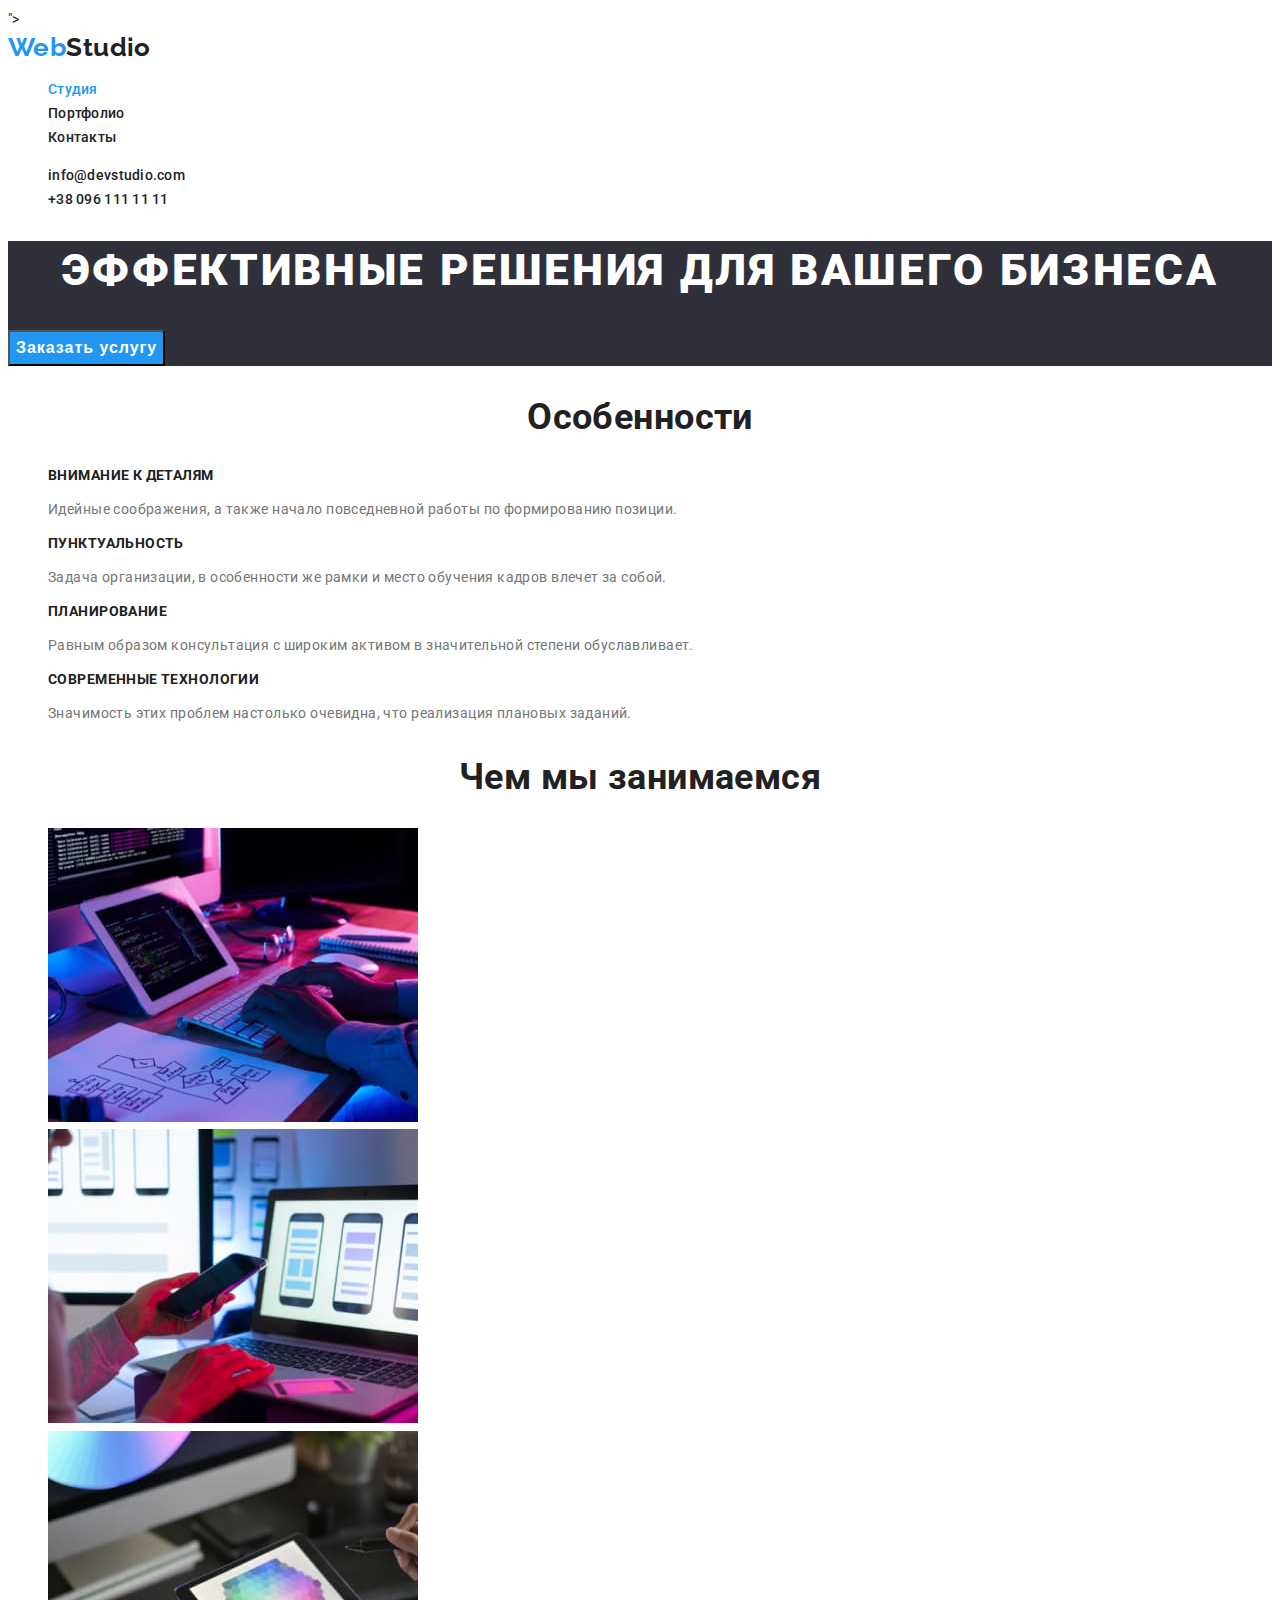
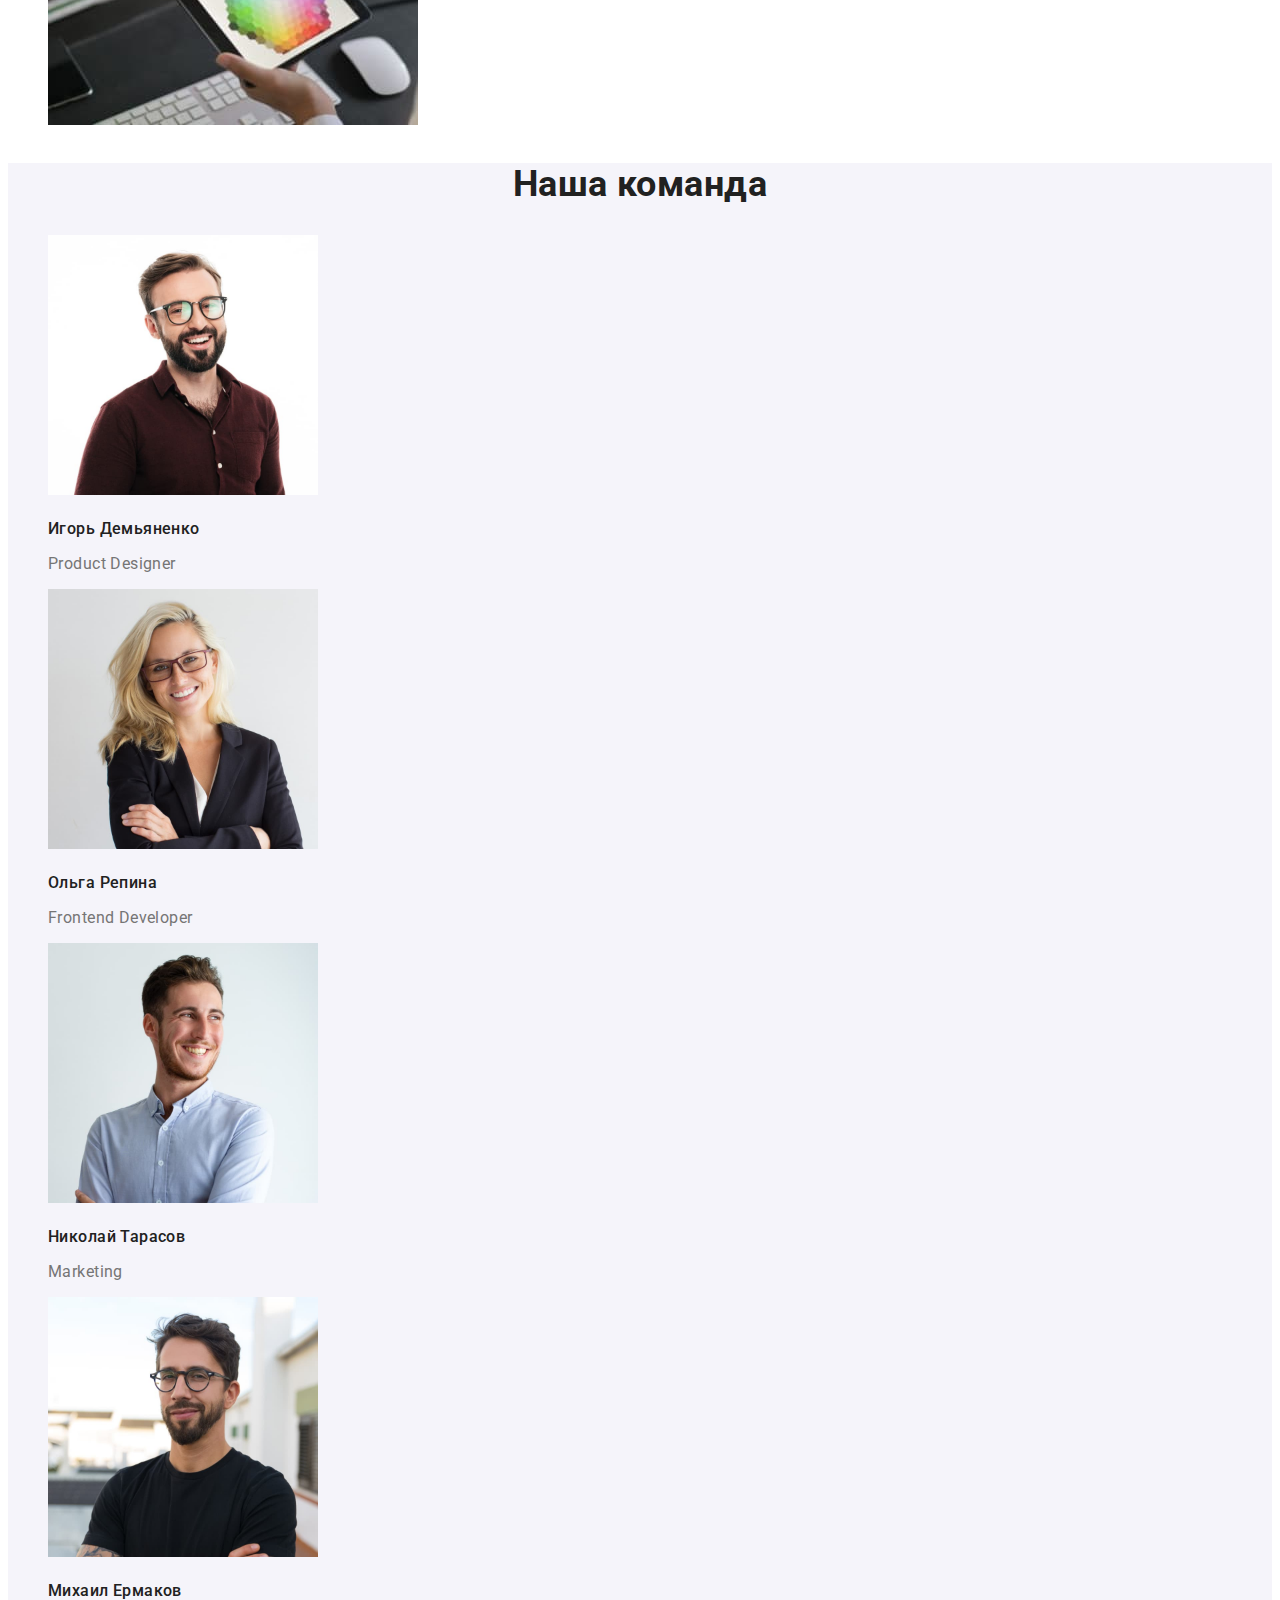
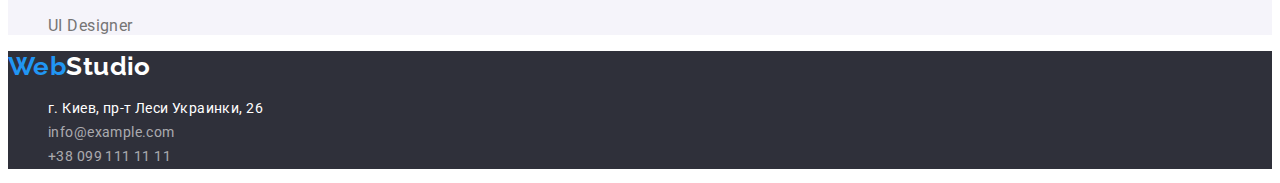
==== index.html @ adc43808 "Create index.html" ====
<!DOCTYPE html>
<html lang="ru">

<head>
    <meta charset="UTF-8">
    <meta http-equiv="X-UA-Compatible" content="IE=edge">
    <meta name="viewport" content="width=device-width, initial-scale=1.0">
    <title>Студия</title>
    <link rel="preconnect" href="https://fonts.gstatic.com">
    <link
        href="https://fonts.googleapis.com/css2?family=Raleway:wght@700&family=Roboto:wght@400;500;700;900&display=swap"
        rel="stylesheet">
    <link rel="stylesheet" href="https://cdnjs.cloudflare.com/ajax/libs/modern-normalize/1.0.0/modern-normalize.min.css" integrity="sha512-ISS7cAi1PEhQ8jnbJpJZMd29NlhNj4AWYyLOSp2CE/CsHxTCu+r+t0D2yoJudVrd0/8fTVPUVDzY5Tvli75u/g==" crossorigin="anonymous" />">
    <link rel="stylesheet" href="./css/styles.css">
</head>

<body>
    <!--Заголовок-->
    <!--Верхняя линия-->
    <header class="header">
        <nav class="navigation">
            <a class="logo-link" href="./index.html">
                <span class="logo-first-link">Web</span>Studio 
            </a>

            <ul class="menu list" >
                <li class="menu-item">
                    <a class="menu-link current" href="index.html">Студия</a>
                </li>
                <li class="menu-item">
                    <a class="menu-link" href="portfolio.html">Портфолио</a>
                </li>
                <li class="menu-item">
                    <a class="menu-link" href="">Контакты</a>
                </li>
            </ul>
        </nav>

        <ul class="list">
            <li class="contact-item">
                <a class="link" href="mailto:info@devstudio.com">info@devstudio.com</a>
            </li>
            <li class="contact-item">
                <a class="link" href="tel:+380961111111">+38 096 111 11 11</a>
            </li>
        </ul>
    </header>
    <!--Навигация сайта-->
    <main>
        <!--Герой-->
        <section class="hero">
            <h1 class="main-title">Эффективные решения для вашего бизнеса</h1>
            <button class="modal-btn" type="button">Заказать услугу</button>
        </section>

        <!--Особенности-->
        <section class="about">
            <h2 class="hide-title">Особенности</h2>
            <ul class="list">
                <li class="about-item">
                    <h3 class="about-title">Внимание к деталям</h3>
                    <p class="about-description">
                        Идейные соображения, а также начало повседневной работы по формированию позиции.
                    </p>
                </li>
                <li class="about-item">
                    <h3 class="about-title">Пунктуальность</h3>
                    <p class="about-description">
                        Задача организации, в особенности же рамки и место обучения кадров влечет за собой.
                    </p>
                </li>
                <li class="about-item">
                    <h3 class="about-title">Планирование</h3>
                    <p class="about-description">
                        Равным образом консультация с широким активом в значительной степени обуславливает.
                    </p>
                </li>
                <li class="about-item">
                    <h3 class="about-title">Современные технологии</h3>
                    <p class="about-description">
                        Значимость этих проблем настолько очевидна, что реализация плановых заданий.
                    </p>
                </li>
            </ul>
        </section>
        <!--Деятельность-->
        <section class="work">
            <h2 class="work-title">Чем мы занимаемся</h2>
            <ul class="list">
                <li class="work-item"><img class="work-item-img" src="./images/action1.jpg" alt="руки человека пишут код на квавиатури" width="370"
                        height="294"></li>
                <li class="work-item"><img class="work-item-img" src="./images/action2.jpg" alt="рука женщины держит телефон" width="370" height="294"></li>
                <li class="work-item"><img class="work-item-img" src="./images/action3.jpg" alt="женщина держит планшет и выбирает цвет на планшете" width="370"
                        height="294"></li>
            </ul>
        </section>
        <!--Команда-->
        <section class="team">
            <h2 class="team-title">Наша команда</h2>
            <ul class="list">
                <li class="team-item">
                    <img class="team-item-img" src="./images/employee1.jpg" alt="Фото Игорь Демьяненко" width="270" height="260">
                    <h3 class="title">Игорь Демьяненко</h3>
                    <p class="team-text" lang="en">Product Designer</p>
                </li>
                <li class="team-item">
                    <img class="team-item-img" src="./images/employee2.jpg" alt="Фото Ольга Репина" width="270" height="260">
                    <h3 class="title">Ольга Репина</h3>
                    <p class="team-text" lang="en">Frontend Developer</p>
                </li>
                <li class="team-item">
                    <img class="team-item-img" src="./images/employee3.jpg" alt="Фото Николай Тарасов" width="270" height="260">
                    <h3 class="title">Николай Тарасов</h3>
                    <p  class="team-text" lang="en"> Marketing</p>
                </li>
                <li class="team-item">
                    <img class="team-item-img" src="./images/employee4.jpg" alt="Фото Михаил Ермаков" width="270" height="260">
                    <h3 class="title">Михаил Ермаков</h3>
                    <p class="team-text" lang="en"> UI Designer</p>
                </li>
            </ul>
        </section>

    </main>

    <!--Подвал-->
    <footer class="footer">

        <a class="logo-link" href="./index.html">
            <span class="logo-first-link">Web</span><span class="logo-secondary-link">Studio</span>
        </a>

        <address class="address">
            <ul class="list">
                <li class="adress-item">
                <a class="map-link" href="https://goo.gl/maps/mj9vzz49X9CkKf8P8" target="_blank" rel="noopener noreferrer">г. Киев, пр-т Леси Украинки, 26</a>
                </li>
                <li class="adress-item">
                    <a class="mail-link" href="mailto:info@example.com">info@example.com</a>
                </li>
                <li class="adress-item">
                    <a class="tel-link" href="tel:+380991111111">+38 099 111 11 11</a>
                </li>
            </ul>
        </address>

    </footer>

</body>

</html>
---- css/styles.css ----
:root {
  --main-font: 'Roboto', sans-serif;
  --secondary-font: 'Raleway', sans-serif;
  --background-color: #f5f4fa;
  --main-color: #212121;
  --secondary-text-color: #757575;
  --accent-color: #2196f3;
  --btn-main-color: #188ce8;
  --primary-white: #ffffff;
  --accent-white: rgba(255, 255, 255, 0.6);
  --background-footer-hero: #2f303a;
  --logo-secondary-color: ##000000;
  --background-project-color: #eeeeee;
}

body {
  color: var(--main-color);
  font-family: var(--main-font);
  font-weight: 400;
  font-size: 14px;
  line-height: 1.71;
  letter-spacing: 0.03em;
}

/* ============= COMPONENTS ============= */
.list {
  list-style: none;
}

/*========== END COMPONENTS ============= */

/*========== Header ========== */
.header {
  background-color: var(--primary-white);
}

.logo-link {
  font-family: var(--secondary-font);
  font-style: normal;
  font-weight: 700;
  font-size: 26px;
  line-height: 1.19;
  color: var(--logo-secondary-color);
  text-decoration: none;
}

.logo-first-link {
  color: var(--accent-color);
}

.menu-link {
  font-weight: 500;
  font-size: 14px;
  line-height: 1.14;
  letter-spacing: 0.02em;
  text-decoration: none;
  color: var(--main-color);
}
.menu-link:hover,
.menu-link:focus {
  color: var(--accent-color);
}
.menu-link.current {
  color: var(--accent-color);
}
.contact-item .link,
.contact-item .link {
  font-weight: 500;
  font-size: 14px;
  line-height: 1.14;
  letter-spacing: 0.02em;
  text-decoration: none;
  color: var(--main-color);
}

.link:hover,
.link:focus {
  color: var(--accent-color);
}

/*========== End Header ========== */

/*========== Hero ========== */
.hero {
  background-color: var(--background-footer-hero);
}
.main-title {
  font-weight: 900;
  font-size: 44px;
  line-height: 1.36;
  text-align: center;
  letter-spacing: 0.06em;
  text-transform: uppercase;
  color: var(--primary-white);
}
.modal-btn {
  font-weight: 700;
  font-size: 16px;
  line-height: 1.87;
  display: flex;
  align-items: center;
  text-align: center;
  letter-spacing: 0.06em;
  color: var(--primary-white);
  background-color: var(--accent-color);
}
.modal-btn:hover,
.modal-btn:focus {
  color: var(--primary-white);
  background-color: var(--btn-main-color);
}

/*========== End Hero ========== */
/*========== About ========== */

.hide-title {
  font-weight: 700;
  font-size: 36px;
  line-height: 1.17;
  text-align: center;
}

.about-title {
  font-weight: 700;
  font-size: 14px;
  line-height: 1.14;
  letter-spacing: 0.03em;
  text-transform: uppercase;
}
.about-description {
  font-size: 14px;
  color: var(--secondary-text-color);
}
/*========== End about ========== */

/*========== Work ========== */
.work-title {
  font-weight: 700;
  font-size: 36px;
  line-height: 1.17;
  text-align: center;
}
/*========== End Work ========== */

/*========== Team ========== */
.team {
  color: var(--main-color);
  background-color: var(--background-color);
}
.team-title {
  font-weight: 700;
  font-size: 36px;
  line-height: 1.17;
  text-align: center;
}
.team-item .title {
  font-weight: 500;
  font-size: 16px;
  line-height: 1.19;
}
.team-text {
  font-size: 16px;
  line-height: 1.19;
  color: var(--secondary-text-color);
}

/*========== End team========== */
/*========== Footer========== */
.footer {
  background-color: var(--background-footer-hero);
}
.logo-secondary-link {
  color: var(--primary-white);
}

.map-link {
  font-style: normal;
  font-size: 14px;
  text-decoration: none;
  color: var(--primary-white);
}

.mail-link,
.tel-link {
  font-style: normal;
  font-size: 14px;
  color: var(--accent-white);
  text-decoration: none;
}
.map-link:hover,
.map-link:focus {
  color: var(--accent-color);
}
.mail-link:hover,
.mail-link:focus {
  color: var(--accent-color);
}
.tel-link:hover,
.tel-link:focus {
  color: var(--accent-color);
}

/*========== End footer========== */

/*========== Portfolio========== */

/*==========Filter==========*/
.filter-btn {
  font-family: inherit;
  font-weight: 500;
  font-size: 16px;
  line-height: 1.62;
  display: flex;
  text-align: center;
  background-color: var(--background-color);
  cursor: pointer;
}
.filter-btn:hover,
.filter-btn:focus {
  color: var(--primary-white);
  background-color: var(--accent-color);
}
/*==========End filter==========*/
/*==========Filter==========*/
.project-item {
  background-color: var(--background-project-color);
}
.project-title {
  font-weight: 700;
  font-size: 18px;
  line-height: 2;
  letter-spacing: 0.06em;
}
.project-text {
  font-weight: 400;
  font-size: 16px;
  line-height: 1.87;
  color: var(--secondary-text-color);
}
/*==========End filter==========*/
/*========== End portfolio========== */
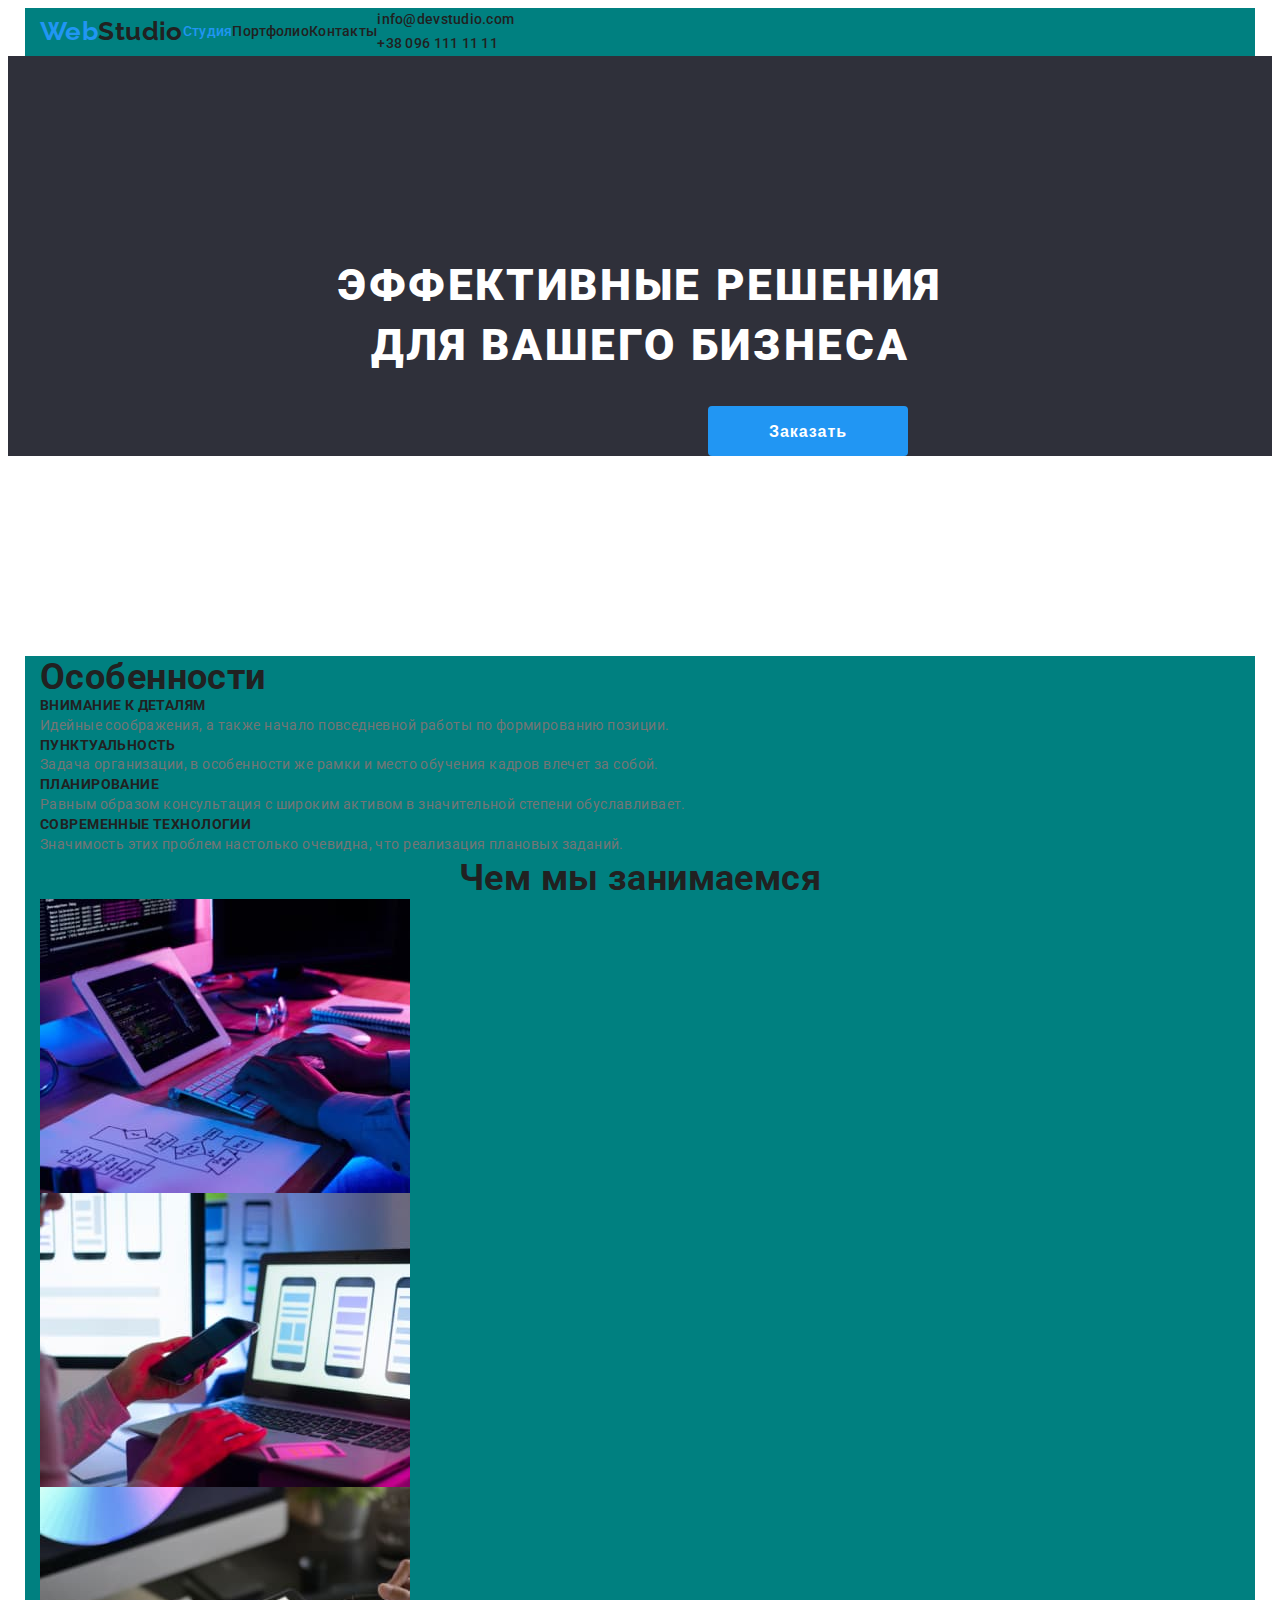
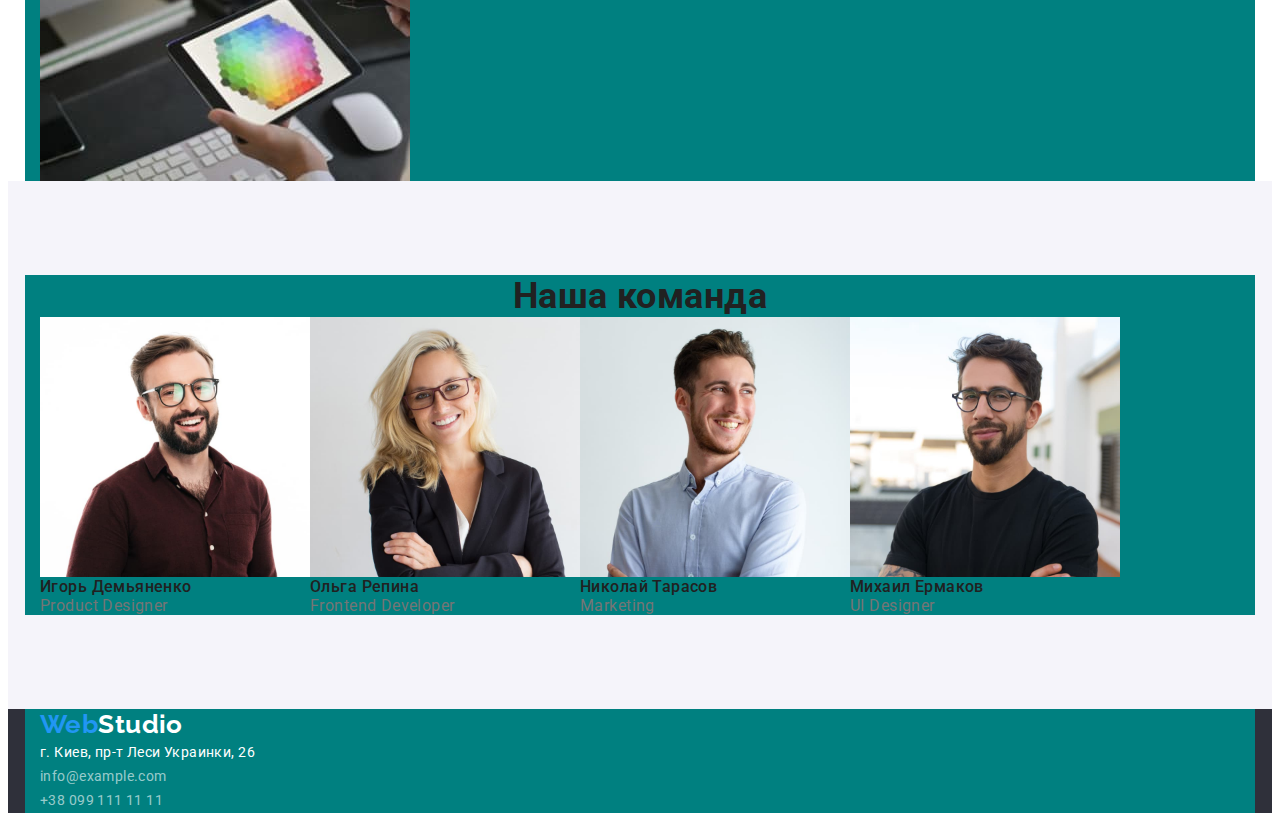
==== commit 6d04a3e1: "Update index.html" ====
--- a/index.html
+++ b/index.html
@@ -10,7 +10,7 @@
     <link
         href="https://fonts.googleapis.com/css2?family=Raleway:wght@700&family=Roboto:wght@400;500;700;900&display=swap"
         rel="stylesheet">
-    <link rel="stylesheet" href="https://cdnjs.cloudflare.com/ajax/libs/modern-normalize/1.0.0/modern-normalize.min.css" integrity="sha512-ISS7cAi1PEhQ8jnbJpJZMd29NlhNj4AWYyLOSp2CE/CsHxTCu+r+t0D2yoJudVrd0/8fTVPUVDzY5Tvli75u/g==" crossorigin="anonymous" />">
+    <link rel="stylesheet" href="https://cdnjs.cloudflare.com/ajax/libs/modern-normalize/1.0.0/modern-normalize.min.css" integrity="sha512-ISS7cAi1PEhQ8jnbJpJZMd29NlhNj4AWYyLOSp2CE/CsHxTCu+r+t0D2yoJudVrd0/8fTVPUVDzY5Tvli75u/g==" crossorigin="anonymous" />
     <link rel="stylesheet" href="./css/styles.css">
 </head>
 
@@ -18,8 +18,9 @@
     <!--Заголовок-->
     <!--Верхняя линия-->
     <header class="header">
+        <div class="container header-container">
         <nav class="navigation">
-            <a class="logo-link" href="./index.html">
+            <a class="logo-link link" href="./index.html">
                 <span class="logo-first-link">Web</span>Studio 
             </a>
 
@@ -35,7 +36,8 @@
                 </li>
             </ul>
         </nav>
-
+        
+        
         <ul class="list">
             <li class="contact-item">
                 <a class="link" href="mailto:info@devstudio.com">info@devstudio.com</a>
@@ -44,6 +46,7 @@
                 <a class="link" href="tel:+380961111111">+38 096 111 11 11</a>
             </li>
         </ul>
+        </div>
     </header>
     <!--Навигация сайта-->
     <main>
@@ -54,6 +57,7 @@
         </section>
 
         <!--Особенности-->
+        <div class="container">
         <section class="about">
             <h2 class="hide-title">Особенности</h2>
             <ul class="list">
@@ -83,7 +87,9 @@
                 </li>
             </ul>
         </section>
+        </div>
         <!--Деятельность-->
+        <div class="container">
         <section class="work">
             <h2 class="work-title">Чем мы занимаемся</h2>
             <ul class="list">
@@ -94,10 +100,12 @@
                         height="294"></li>
             </ul>
         </section>
+        </div>
         <!--Команда-->
         <section class="team">
+            <div class="container">
             <h2 class="team-title">Наша команда</h2>
-            <ul class="list">
+            <ul class="team-list list">
                 <li class="team-item">
                     <img class="team-item-img" src="./images/employee1.jpg" alt="Фото Игорь Демьяненко" width="270" height="260">
                     <h3 class="title">Игорь Демьяненко</h3>
@@ -119,14 +127,15 @@
                     <p class="team-text" lang="en"> UI Designer</p>
                 </li>
             </ul>
+            </div>
         </section>
-
     </main>
 
     <!--Подвал-->
     <footer class="footer">
+    <div class="container ">
 
-        <a class="logo-link" href="./index.html">
+        <a class="logo-link link" href="./index.html">
             <span class="logo-first-link">Web</span><span class="logo-secondary-link">Studio</span>
         </a>
 
@@ -136,14 +145,14 @@
                 <a class="map-link" href="https://goo.gl/maps/mj9vzz49X9CkKf8P8" target="_blank" rel="noopener noreferrer">г. Киев, пр-т Леси Украинки, 26</a>
                 </li>
                 <li class="adress-item">
-                    <a class="mail-link" href="mailto:info@example.com">info@example.com</a>
+                    <a class="mail-link link" href="mailto:info@example.com">info@example.com</a>
                 </li>
                 <li class="adress-item">
-                    <a class="tel-link" href="tel:+380991111111">+38 099 111 11 11</a>
+                    <a class="tel-link link" href="tel:+380991111111">+38 099 111 11 11</a>
                 </li>
             </ul>
         </address>
-
+    </div>
     </footer>
 
 </body>
--- a/css/styles.css
+++ b/css/styles.css
@@ -12,6 +12,34 @@
   --logo-secondary-color: ##000000;
   --background-project-color: #eeeeee;
 }
+h1,
+h2,
+h3,
+h4,
+h5,
+h6,
+p {
+  margin-top: 0;
+  margin-bottom: 0;
+}
+
+ul,
+ol {
+  margin-top: 0;
+  margin-bottom: 0;
+  padding-left: 0;
+}
+
+img {
+  display: block;
+}
+
+.list {
+  list-style: none;
+}
+.link {
+  text-decoration: none;
+}
 
 body {
   color: var(--main-color);
@@ -23,18 +51,33 @@
 }
 
 /* ============= COMPONENTS ============= */
-.list {
-  list-style: none;
-}
-
+.container {
+  width: 1200px;
+  padding-left: 15px;
+  padding-right: 15px;
+  margin: 0 auto;
+  background-color: teal;
+}
 /*========== END COMPONENTS ============= */
 
 /*========== Header ========== */
 .header {
   background-color: var(--primary-white);
 }
-
+.header-container {
+  display: flex;
+  align-items: center;
+}
+.navigation {
+  display: flex;
+  align-items: center;
+}
+.menu {
+  display: flex;
+  align-items: center;
+}
 .logo-link {
+  margin: ;
   font-family: var(--secondary-font);
   font-style: normal;
   font-weight: 700;
@@ -83,23 +126,35 @@
 /*========== Hero ========== */
 .hero {
   background-color: var(--background-footer-hero);
+  text-align: center;
 }
 .main-title {
+  margin: 0 auto 30px;
+  padding-top: 200px;
+  padding-left: 452;
+  padding-right: 452;
+  width: 696px;
   font-weight: 900;
   font-size: 44px;
   line-height: 1.36;
-  text-align: center;
+  /*text-align: center;*/
   letter-spacing: 0.06em;
   text-transform: uppercase;
   color: var(--primary-white);
 }
 .modal-btn {
+  margin: 30px 700px 200px;
+  padding: 10px 32px;
+  border: 1px solid transparent;
+  border-radius: 4px;
+  min-width: 200px;
+  height: 50px;
   font-weight: 700;
   font-size: 16px;
   line-height: 1.87;
   display: flex;
-  align-items: center;
-  text-align: center;
+  /*align-items: center;*/
+  /*text-align: center;*/
   letter-spacing: 0.06em;
   color: var(--primary-white);
   background-color: var(--accent-color);
@@ -117,7 +172,6 @@
   font-weight: 700;
   font-size: 36px;
   line-height: 1.17;
-  text-align: center;
 }
 
 .about-title {
@@ -146,7 +200,13 @@
 .team {
   color: var(--main-color);
   background-color: var(--background-color);
-}
+  padding-top: 94px;
+  padding-bottom: 94px;
+}
+.team-list {
+  display: flex;
+}
+
 .team-title {
   font-weight: 700;
   font-size: 36px;
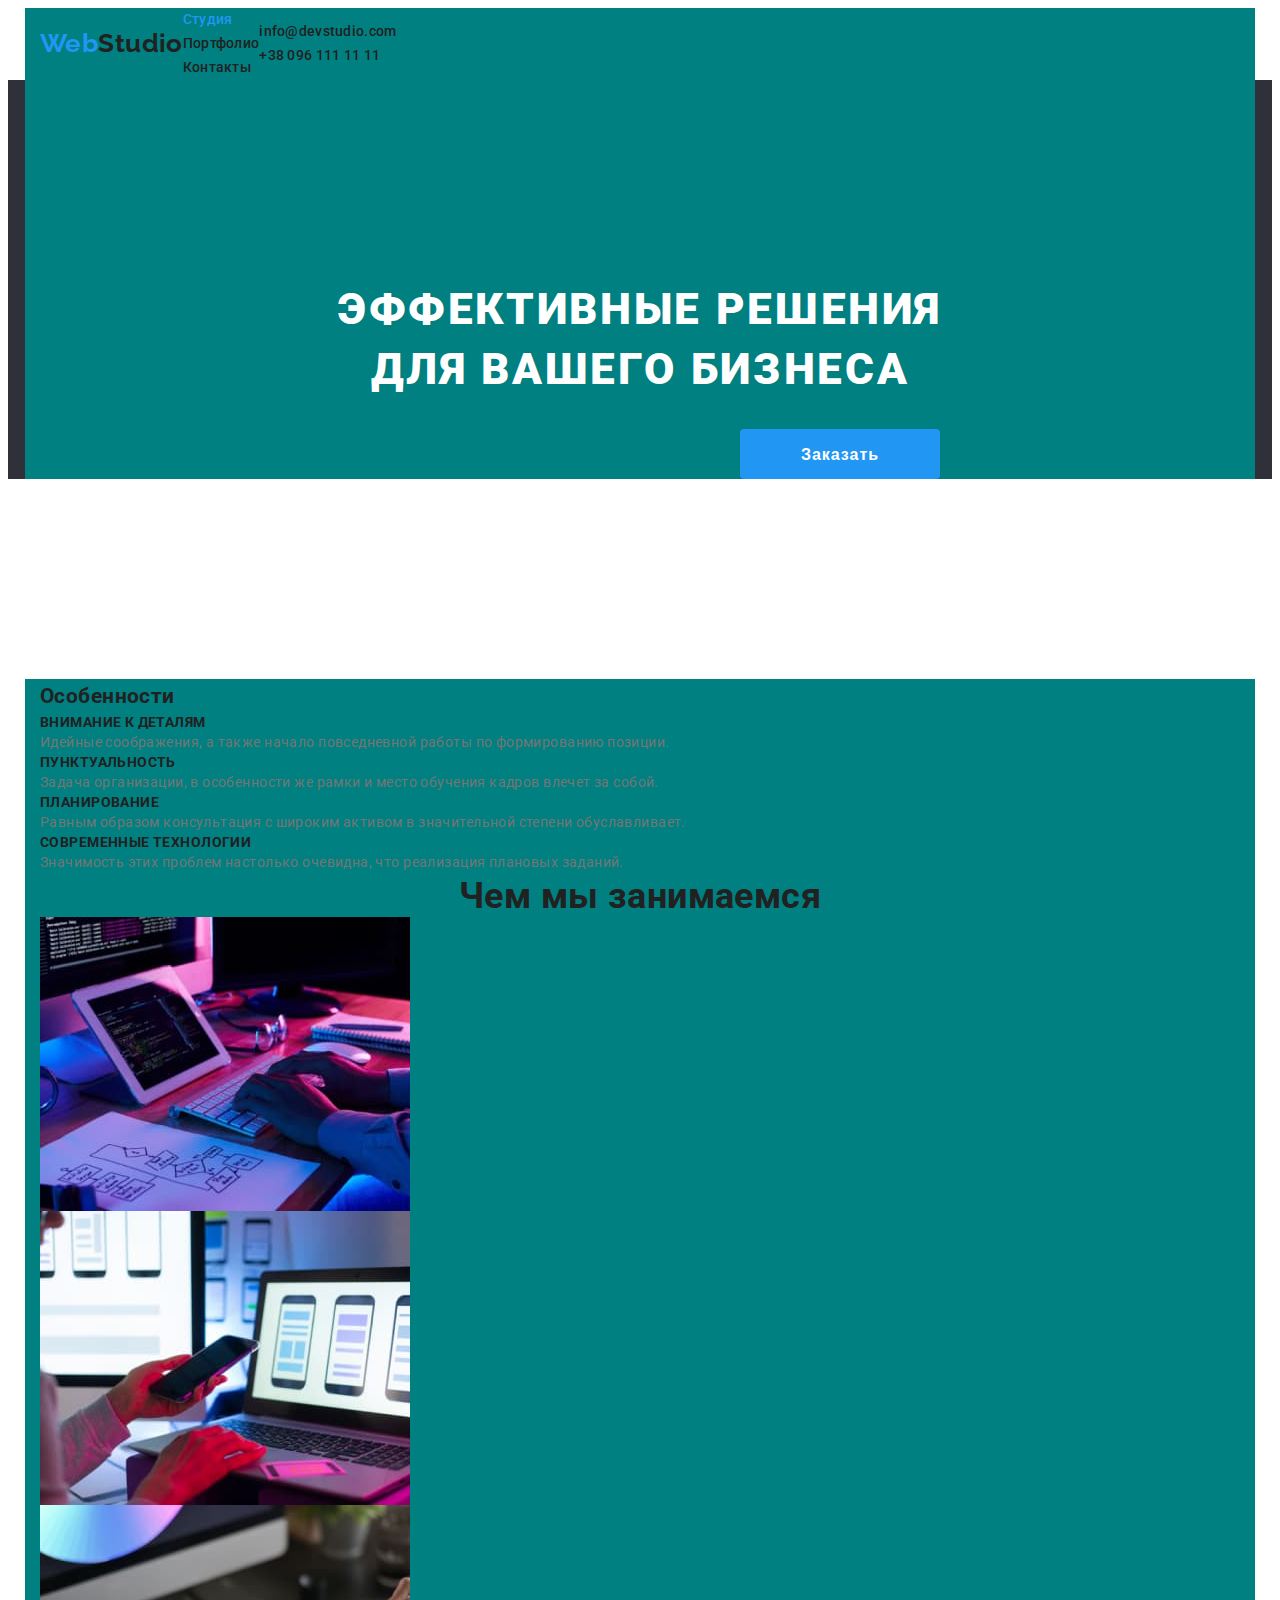
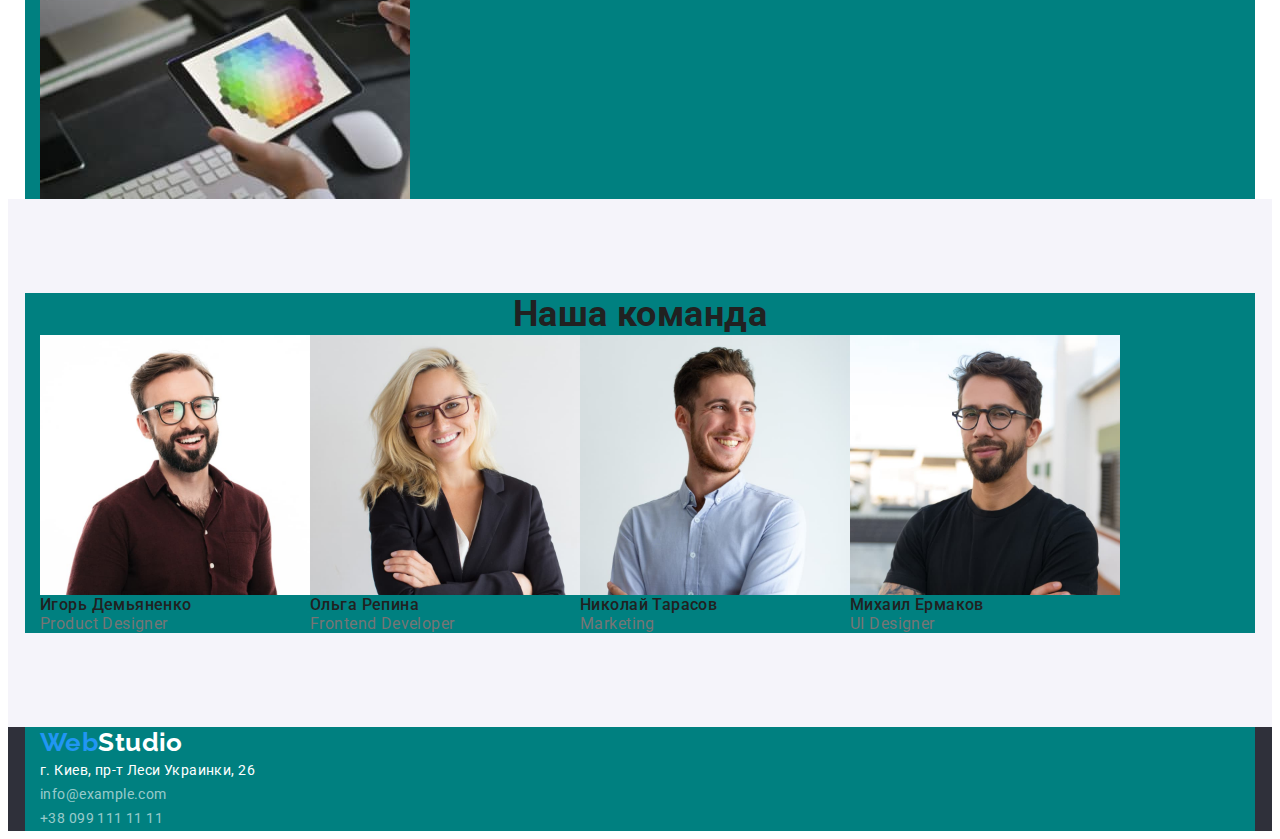
==== commit e2e00a47: "Update index.html" ====
--- a/index.html
+++ b/index.html
@@ -24,7 +24,7 @@
                 <span class="logo-first-link">Web</span>Studio 
             </a>
 
-            <ul class="menu list" >
+            <ul class="menu-list list" >
                 <li class="menu-item">
                     <a class="menu-link current" href="index.html">Студия</a>
                 </li>
@@ -38,7 +38,7 @@
         </nav>
         
         
-        <ul class="list">
+        <ul class="contact-list list">
             <li class="contact-item">
                 <a class="link" href="mailto:info@devstudio.com">info@devstudio.com</a>
             </li>
@@ -52,15 +52,19 @@
     <main>
         <!--Герой-->
         <section class="hero">
+            <div class="container">
             <h1 class="main-title">Эффективные решения для вашего бизнеса</h1>
             <button class="modal-btn" type="button">Заказать услугу</button>
+            </div>
         </section>
+        
 
         <!--Особенности-->
-        <div class="container">
+        
         <section class="about">
-            <h2 class="hide-title">Особенности</h2>
-            <ul class="list">
+            <div class="container">
+            <h2 class="visually-hidden">Особенности</h2>
+            <ul class="about-list list">
                 <li class="about-item">
                     <h3 class="about-title">Внимание к деталям</h3>
                     <p class="about-description">
@@ -86,21 +90,22 @@
                     </p>
                 </li>
             </ul>
+            </div>
         </section>
-        </div>
+       
         <!--Деятельность-->
-        <div class="container">
         <section class="work">
+            <div class="container">
             <h2 class="work-title">Чем мы занимаемся</h2>
-            <ul class="list">
-                <li class="work-item"><img class="work-item-img" src="./images/action1.jpg" alt="руки человека пишут код на квавиатури" width="370"
+            <ul class="work-list list">
+                <li class="item"><img class="item-img" src="./images/action1.jpg" alt="руки человека пишут код на квавиатури" width="370"
                         height="294"></li>
-                <li class="work-item"><img class="work-item-img" src="./images/action2.jpg" alt="рука женщины держит телефон" width="370" height="294"></li>
-                <li class="work-item"><img class="work-item-img" src="./images/action3.jpg" alt="женщина держит планшет и выбирает цвет на планшете" width="370"
+                <li class="item"><img class="item-img" src="./images/action2.jpg" alt="рука женщины держит телефон" width="370" height="294"></li>
+                <li class="item"><img class="item-img" src="./images/action3.jpg" alt="женщина держит планшет и выбирает цвет на планшете" width="370"
                         height="294"></li>
             </ul>
+        </div>
         </section>
-        </div>
         <!--Команда-->
         <section class="team">
             <div class="container">
@@ -140,17 +145,18 @@
         </a>
 
         <address class="address">
-            <ul class="list">
-                <li class="adress-item">
-                <a class="map-link" href="https://goo.gl/maps/mj9vzz49X9CkKf8P8" target="_blank" rel="noopener noreferrer">г. Киев, пр-т Леси Украинки, 26</a>
-                </li>
-                <li class="adress-item">
-                    <a class="mail-link link" href="mailto:info@example.com">info@example.com</a>
-                </li>
-                <li class="adress-item">
-                    <a class="tel-link link" href="tel:+380991111111">+38 099 111 11 11</a>
-                </li>
-            </ul>
+                <p class="address-text">
+                    <a class="map-link" href="https://goo.gl/maps/mj9vzz49X9CkKf8P8" target="_blank" rel="noopener noreferrer">г.
+                        Киев, пр-т Леси Украинки, 26</a>
+                </p>
+                <ul class="list">
+                    <li class="address-item">
+                        <a class="mail-link link" href="mailto:info@example.com">info@example.com</a>
+                    </li>
+                    <li class="address-item">
+                        <a class="tel-link link" href="tel:+380991111111">+38 099 111 11 11</a>
+                    </li>
+                </ul>
         </address>
     </div>
     </footer>
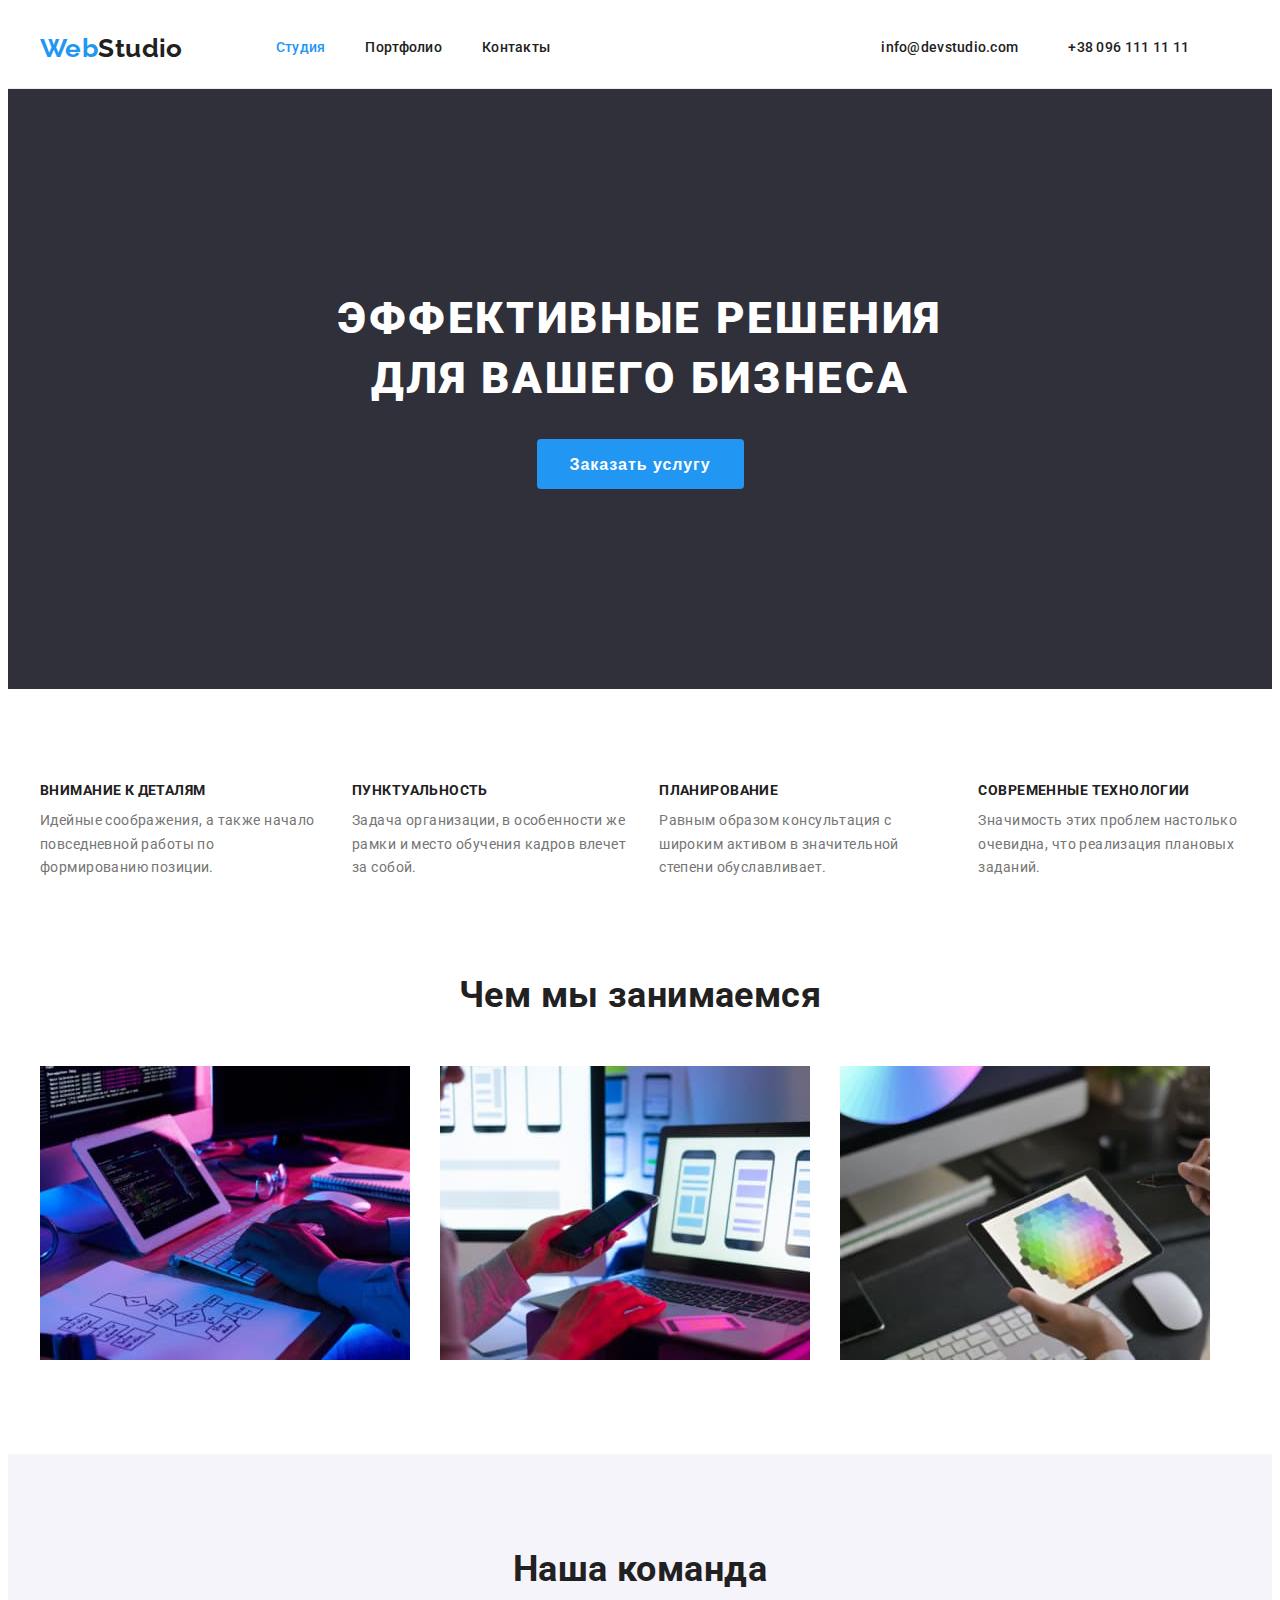
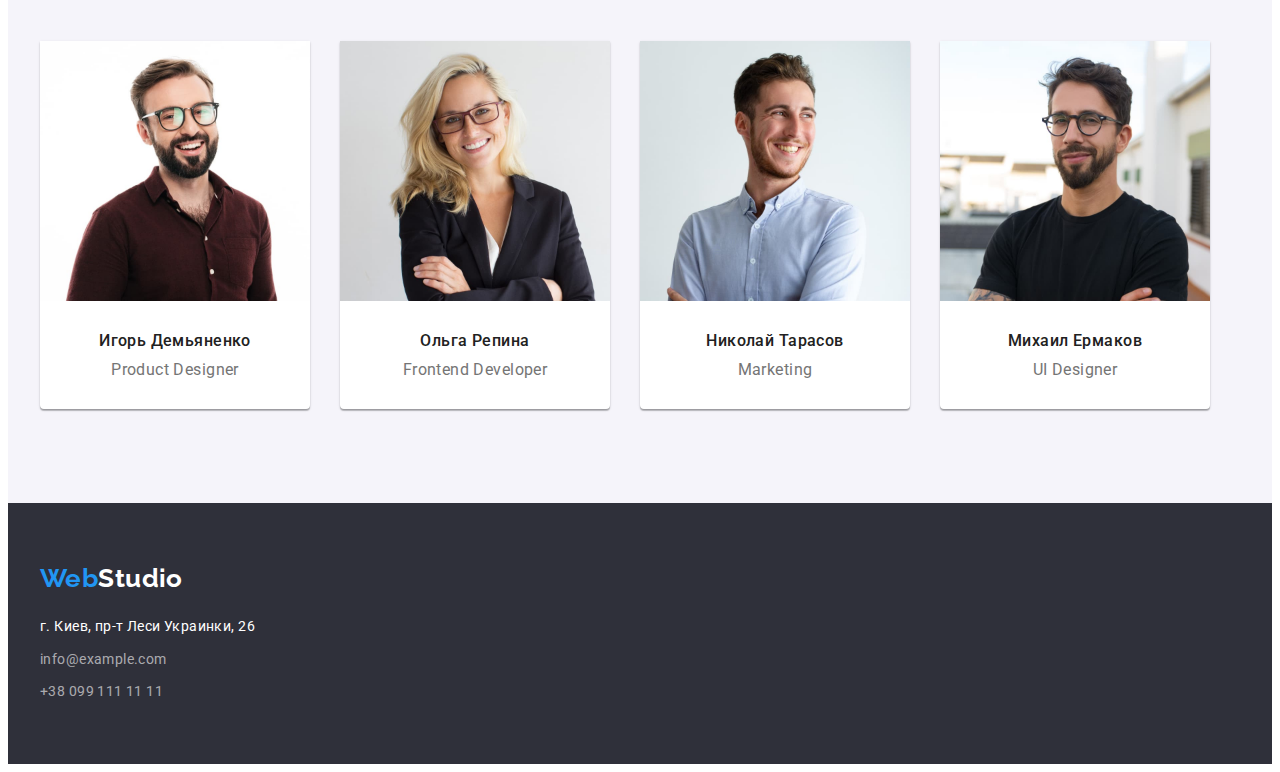
==== commit 0ec06065: "Update index.html" ====
--- a/index.html
+++ b/index.html
@@ -113,23 +113,31 @@
             <ul class="team-list list">
                 <li class="team-item">
                     <img class="team-item-img" src="./images/employee1.jpg" alt="Фото Игорь Демьяненко" width="270" height="260">
+                    <div class="team-card">
                     <h3 class="title">Игорь Демьяненко</h3>
                     <p class="team-text" lang="en">Product Designer</p>
+                    </div>
                 </li>
                 <li class="team-item">
                     <img class="team-item-img" src="./images/employee2.jpg" alt="Фото Ольга Репина" width="270" height="260">
+                    <div class="team-card">
                     <h3 class="title">Ольга Репина</h3>
                     <p class="team-text" lang="en">Frontend Developer</p>
+                    </div>
                 </li>
                 <li class="team-item">
                     <img class="team-item-img" src="./images/employee3.jpg" alt="Фото Николай Тарасов" width="270" height="260">
+                    <div class="team-card">
                     <h3 class="title">Николай Тарасов</h3>
                     <p  class="team-text" lang="en"> Marketing</p>
+                    </div>
                 </li>
                 <li class="team-item">
                     <img class="team-item-img" src="./images/employee4.jpg" alt="Фото Михаил Ермаков" width="270" height="260">
+                    <div class="team-card">
                     <h3 class="title">Михаил Ермаков</h3>
                     <p class="team-text" lang="en"> UI Designer</p>
+                    </div>
                 </li>
             </ul>
             </div>
--- a/css/styles.css
+++ b/css/styles.css
@@ -56,28 +56,42 @@
   padding-left: 15px;
   padding-right: 15px;
   margin: 0 auto;
-  background-color: teal;
+  /*background-color: teal;*/
 }
 /*========== END COMPONENTS ============= */
 
 /*========== Header ========== */
 .header {
   background-color: var(--primary-white);
+  /*padding-top: 24px;
+  padding-bottom: 24px;*/
+  border-bottom: 1px solid #ececec;
 }
 .header-container {
   display: flex;
   align-items: center;
 }
+
 .navigation {
   display: flex;
   align-items: center;
 }
-.menu {
+.menu-list {
   display: flex;
   align-items: center;
-}
+  margin-left: 93px;
+}
+
+.menu-list .menu-item:not(:last-child) {
+  margin-right: 40px;
+}
+.menu-list .menu-link {
+  display: block;
+  padding-top: 32px;
+  padding-bottom: 32px;
+}
+
 .logo-link {
-  margin: ;
   font-family: var(--secondary-font);
   font-style: normal;
   font-weight: 700;
@@ -105,6 +119,19 @@
 }
 .menu-link.current {
   color: var(--accent-color);
+}
+.contact-list {
+  display: flex;
+  margin-left: 331px;
+}
+.contact-list .link {
+  display: block;
+  padding-top: 32px;
+  padding-bottom: 32px;
+}
+
+.contact-list .contact-item:not(:last-child) {
+  margin-right: 50px;
 }
 .contact-item .link,
 .contact-item .link {
@@ -127,34 +154,32 @@
 .hero {
   background-color: var(--background-footer-hero);
   text-align: center;
+  padding-top: 200px;
+  padding-bottom: 200px;
 }
 .main-title {
   margin: 0 auto 30px;
-  padding-top: 200px;
-  padding-left: 452;
-  padding-right: 452;
   width: 696px;
   font-weight: 900;
   font-size: 44px;
   line-height: 1.36;
-  /*text-align: center;*/
   letter-spacing: 0.06em;
   text-transform: uppercase;
   color: var(--primary-white);
 }
 .modal-btn {
-  margin: 30px 700px 200px;
   padding: 10px 32px;
   border: 1px solid transparent;
   border-radius: 4px;
+  margin-left: auto;
+  margin-right: auto;
   min-width: 200px;
   height: 50px;
   font-weight: 700;
   font-size: 16px;
   line-height: 1.87;
-  display: flex;
-  /*align-items: center;*/
-  /*text-align: center;*/
+  display: block;
+  align-items: center;
   letter-spacing: 0.06em;
   color: var(--primary-white);
   background-color: var(--accent-color);
@@ -167,14 +192,41 @@
 
 /*========== End Hero ========== */
 /*========== About ========== */
-
-.hide-title {
-  font-weight: 700;
-  font-size: 36px;
-  line-height: 1.17;
+.about {
+  padding-top: 94px;
+  padding-bottom: 47px;
+}
+.visually-hidden {
+  position: absolute;
+  width: 1px;
+  height: 1px;
+  margin: -1px;
+  border: 0;
+  padding: 0;
+
+  white-space: nowrap;
+  clip-path: inset(100%);
+  clip: rect(0 0 0 0);
+  overflow: hidden;
+}
+
+.about-list {
+  display: flex;
+  /*align-items: center;*/
+  *padding-bottom: 0;
+  margin-top: -30px;
+  margin-left: -30px;*
+}
+
+.about-item {
+  /*width: 270px;*/
+  width: calc((100%-120px) / 4);
+  margin-top: 30px;
+  margin-left: 30px;*
 }
 
 .about-title {
+  margin-bottom: 10px;
   font-weight: 700;
   font-size: 14px;
   line-height: 1.14;
@@ -188,12 +240,28 @@
 /*========== End about ========== */
 
 /*========== Work ========== */
+.work {
+  padding-top: 47px;
+  padding-bottom: 94px;
+}
+.work-list {
+  display: flex;
+  flex-wrap: wrap;
+  margin-left: -30px;
+  margin-top: -30px;
+}
 .work-title {
+  margin-bottom: 50px;
   font-weight: 700;
   font-size: 36px;
   line-height: 1.17;
   text-align: center;
 }
+.work-list .item {
+  margin-left: 30px;
+  margin-top: 30px;
+}
+
 /*========== End Work ========== */
 
 /*========== Team ========== */
@@ -202,18 +270,24 @@
   background-color: var(--background-color);
   padding-top: 94px;
   padding-bottom: 94px;
+  text-align: center;
 }
 .team-list {
   display: flex;
+  flex-wrap: wrap;
+  margin-left: -30px;
+  margin-top: -30px;
 }
 
 .team-title {
+  margin-bottom: 50px;
   font-weight: 700;
   font-size: 36px;
   line-height: 1.17;
-  text-align: center;
 }
 .team-item .title {
+  margin-top: 30px;
+  margin-bottom: 10px;
   font-weight: 500;
   font-size: 16px;
   line-height: 1.19;
@@ -223,14 +297,38 @@
   line-height: 1.19;
   color: var(--secondary-text-color);
 }
+.team-item {
+  margin-left: 30px;
+  margin-top: 30px;
+  border-radius: 0px 0px 4px 4px;
+  background: #ffffff;
+  box-shadow: 0px 1px 3px rgba(0, 0, 0, 0.12), 0px 1px 1px rgba(0, 0, 0, 0.14),
+    0px 2px 1px rgba(0, 0, 0, 0.2);
+  padding-bottom: 30px;
+}
 
 /*========== End team========== */
 /*========== Footer========== */
 .footer {
   background-color: var(--background-footer-hero);
 }
+.footer {
+  padding-top: 60px;
+  padding-bottom: 60px;
+}
+
 .logo-secondary-link {
   color: var(--primary-white);
+}
+.address {
+  margin-top: 20px;
+  display: block;
+}
+.address-text {
+  margin-bottom: 9px;
+}
+.address-item:not(:last-child) {
+  margin-bottom: 9px;
 }
 
 .map-link {
@@ -265,7 +363,20 @@
 /*========== Portfolio========== */
 
 /*==========Filter==========*/
+.filter {
+  padding-top: 94px;
+  margin-bottom: 50px;
+}
+.filter .list {
+  display: flex;
+  justify-content: center;
+}
+
 .filter-btn {
+  height: 38px;
+  padding: 6px 22px;
+  border-radius: 4px;
+  border-color: transparent;
   font-family: inherit;
   font-weight: 500;
   font-size: 16px;
@@ -280,18 +391,43 @@
   color: var(--primary-white);
   background-color: var(--accent-color);
 }
+.filter-item:not(:last-child) {
+  margin-right: 8px;
+}
 /*==========End filter==========*/
 /*==========Filter==========*/
+.project {
+  padding-bottom: 94px;
+}
+.project-list {
+  display: flex;
+  flex-wrap: wrap;
+  margin-left: -30px;
+  margin-top: -30px;
+}
 .project-item {
+  margin-left: 30px;
+  margin-top: 30px;
   background-color: var(--background-project-color);
 }
+
+.project-card {
+  padding-top: 20px;
+  padding-bottom: 24px;
+  background: var(--primary-white);
+  border: 1px solid var(--background-project-color);
+  border-top: 0;
+}
 .project-title {
+  margin-left: 24px;
+  margin-bottom: 4px;
   font-weight: 700;
   font-size: 18px;
   line-height: 2;
   letter-spacing: 0.06em;
 }
 .project-text {
+  margin-left: 24px;
   font-weight: 400;
   font-size: 16px;
   line-height: 1.87;
